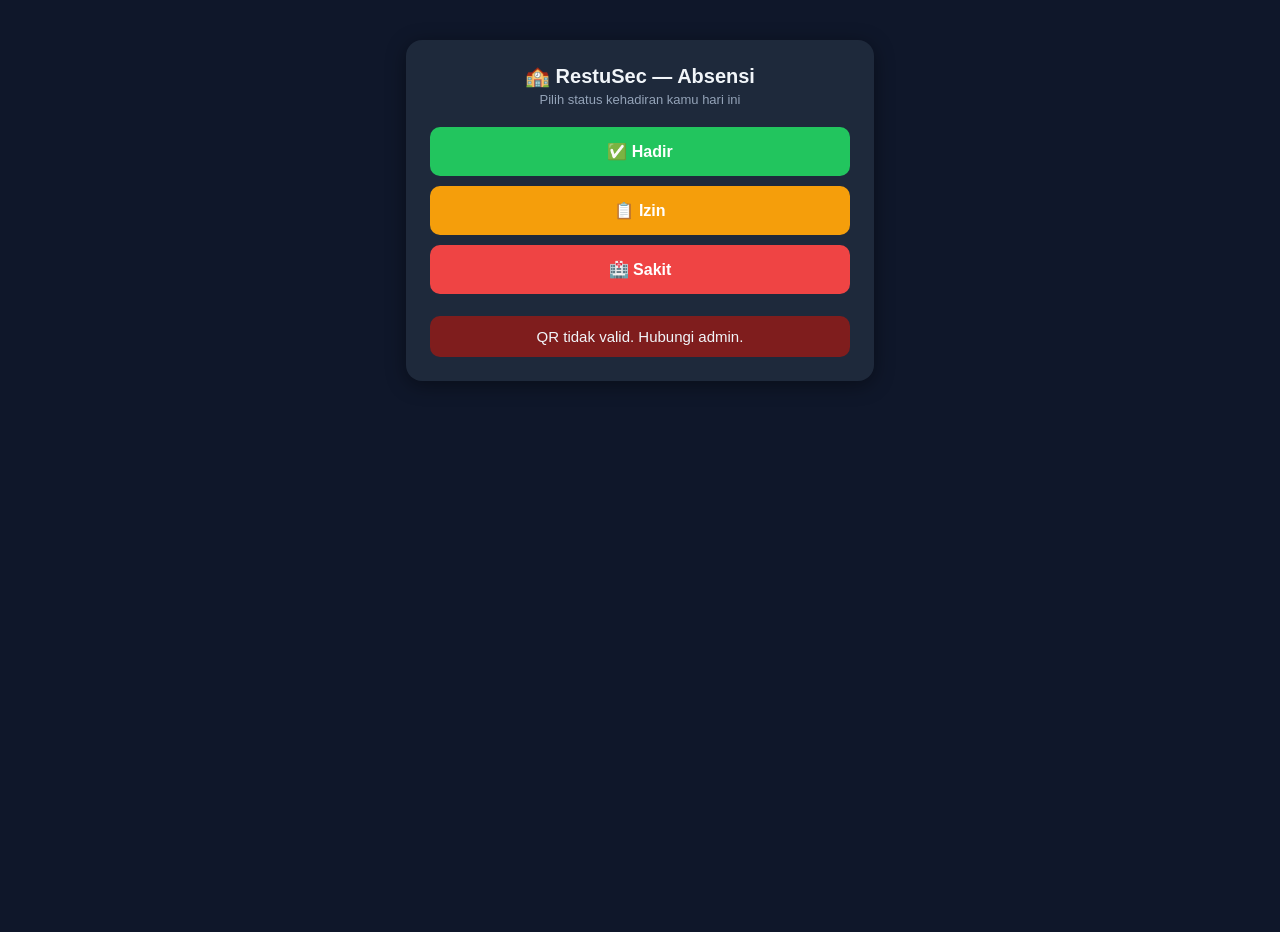
==== backend/dashboard/absen.html @ 1f7444e0 "fix: aksesibilitas — focus-visible, label input, aria, keyboard nav" ====
<!DOCTYPE html>
<html lang="id">
<head>
<meta charset="UTF-8">
<meta name="viewport" content="width=device-width, initial-scale=1.0">
<title>Absensi — RestuSec</title>
<style>
  body { font-family: -apple-system, Segoe UI, Roboto, sans-serif; margin:0; padding:16px;
         background:#0f172a; color:#f1f5f9; min-height:100vh; }
  .card { background:#1e293b; max-width:420px; margin:24px auto; padding:24px; border-radius:16px;
          text-align:center; box-shadow:0 4px 20px rgba(0,0,0,.4); }
  h1 { font-size:20px; margin:0 0 4px; }
  p.sub { color:#94a3b8; font-size:13px; margin:0 0 20px; }
  .who { background:#334155; border-radius:12px; padding:14px; margin-bottom:18px; }
  .who .nm { font-size:18px; font-weight:bold; }
  .who .dt { color:#94a3b8; font-size:13px; margin-top:4px; }
  button { width:100%; padding:15px; font-size:16px; font-weight:bold; border-radius:10px;
        border:none; margin-bottom:10px; cursor:pointer; color:#fff; }
  #hadir { background:#22c55e; } #izin { background:#f59e0b; } #sakit { background:#ef4444; }
  #loc { font-size:13px; color:#94a3b8; margin:12px 0; }
  #result { margin-top:12px; padding:12px; border-radius:10px; font-size:15px; display:none;
        white-space:pre-line; }
  .ok { background:#14532d; } .err { background:#7f1d1d; }
</style>
</head>
<body>
  <div class="card">
    <h1>🏫 RestuSec — Absensi</h1>
    <p class="sub">Pilih status kehadiran kamu hari ini</p>
    <div id="who" class="who" style="display:none">
      <div class="nm" id="nm"></div>
      <div class="dt" id="dt"></div>
    </div>
    <button id="hadir" type="button">✅ Hadir</button>
    <button id="izin" type="button">📋 Izin</button>
    <button id="sakit" type="button">🏥 Sakit</button>
    <div id="confirm" style="display:none">
      <div id="confirmMsg" style="font-size:17px;font-weight:bold;margin:10px 0 14px"></div>
      <button id="kirim" style="background:#2563eb">📤 Kirim</button>
      <button id="batal" style="background:#475569">Batal</button>
    </div>
    <div id="loc"></div>
    <div id="result"></div>
  </div>

<script>
const $ = id => document.getElementById(id);
const t = new URLSearchParams(location.search).get('t');
let lat = null, lon = null, info = null;

async function init(){
  if(!t){ $('result').className='err'; $('result').style.display='block';
          $('result').textContent='QR tidak valid. Hubungi admin.'; return; }
  try{
    const r = await fetch(`/api/absen/info/${t}`);
    if(!r.ok) throw new Error('QR tidak valid');
    info = await r.json();
    $('nm').textContent = info.nama;
    $('dt').textContent = [info.kelas, info.unit].filter(Boolean).join(' · ');
    $('who').style.display = 'block';
    getLoc();
  }catch(e){ $('result').className='err'; $('result').style.display='block';
             $('result').textContent=e.message; }
}

function getLoc(){
  if(!navigator.geolocation) return;
  navigator.geolocation.getCurrentPosition(p=>{
    lat=p.coords.latitude; lon=p.coords.longitude;
    $('loc').textContent=`📍 ${lat.toFixed(5)}, ${lon.toFixed(5)}`;
  }, ()=>{
    $('loc').textContent='📍 Lokasi tidak tersedia (absen tanpa lokasi)';
  });
}

async function absen(status){
  const fd = new FormData();
  fd.append('token', t);
  fd.append('status', status);
  if(lat!==null){ fd.append('latitude',lat); fd.append('longitude',lon); }
  const r = await fetch('/api/absen-web',{method:'POST',body:fd});
  const j = await r.json();
  if(!r.ok) return show('err', j.detail||'Gagal');
  const emoji = {Hadir:'✅',Izin:'📋',Sakit:'🏥'}[j.status];
  show('ok', `${emoji} Absen ${j.status} berhasil!\n${j.nama}\nJam ${j.jam} - ${j.tanggal}`);
}

function show(type,msg){
  $('result').className = type;
  $('result').textContent = msg;
  $('result').style.display = 'block';
}

let pending = null;
const statusBtn = ['hadir','izin','sakit'];
function ask(status){
  pending = status;
  const emoji = {Hadir:'✅',Izin:'📋',Sakit:'🏥'}[status];
  $('confirmMsg').textContent = `Absen ${emoji} ${status}?`;
  statusBtn.forEach(id => $(id).style.display = 'none');
  $('confirm').style.display = 'block';
  $('result').style.display = 'none';
}
$('hadir').onclick=()=>ask('Hadir');
$('izin').onclick=()=>ask('Izin');
$('sakit').onclick=()=>ask('Sakit');
$('batal').onclick=()=>{
  pending = null;
  $('confirm').style.display = 'none';
  statusBtn.forEach(id => $(id).style.display = '');
};
$('kirim').onclick=()=>{ if(pending) absen(pending); };
init();
</script>
</body>
</html>
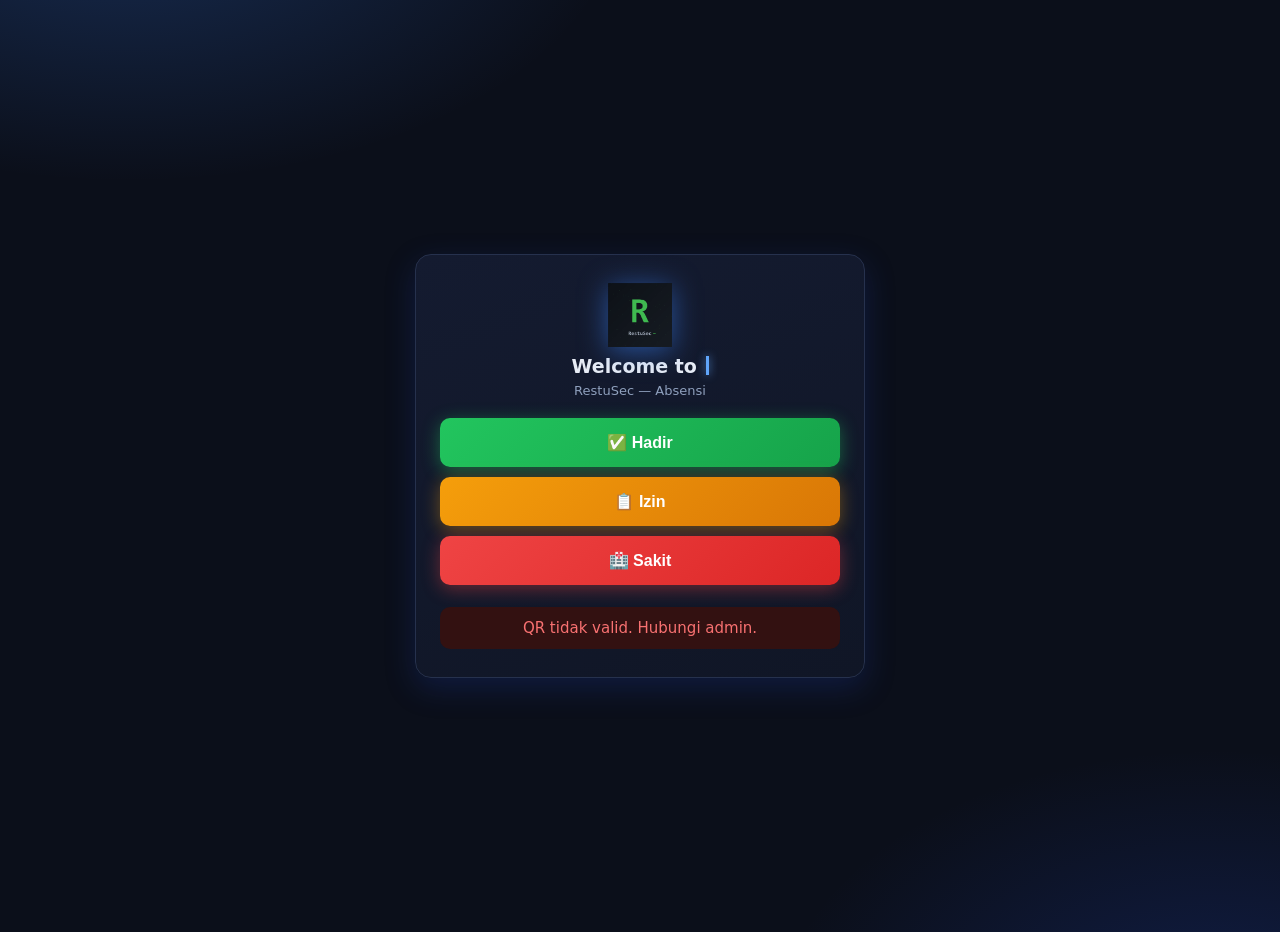
==== commit ba404af4: "v18: tema hitam-biru, animasi absen (typewriter, glow logo, status OK), QR logo putih, perbaikan IDO" ====
--- a/backend/dashboard/absen.html
+++ b/backend/dashboard/absen.html
@@ -3,114 +3,118 @@
 <head>
 <meta charset="UTF-8">
 <meta name="viewport" content="width=device-width, initial-scale=1.0">
-<title>Absensi — RestuSec</title>
+<title>Absensi &mdash; RestuSec</title>
 <style>
-  body { font-family: -apple-system, Segoe UI, Roboto, sans-serif; margin:0; padding:16px;
-         background:#0f172a; color:#f1f5f9; min-height:100vh; }
-  .card { background:#1e293b; max-width:420px; margin:24px auto; padding:24px; border-radius:16px;
-          text-align:center; box-shadow:0 4px 20px rgba(0,0,0,.4); }
-  h1 { font-size:20px; margin:0 0 4px; }
-  p.sub { color:#94a3b8; font-size:13px; margin:0 0 20px; }
-  .who { background:#334155; border-radius:12px; padding:14px; margin-bottom:18px; }
-  .who .nm { font-size:18px; font-weight:bold; }
-  .who .dt { color:#94a3b8; font-size:13px; margin-top:4px; }
-  button { width:100%; padding:15px; font-size:16px; font-weight:bold; border-radius:10px;
-        border:none; margin-bottom:10px; cursor:pointer; color:#fff; }
-  #hadir { background:#22c55e; } #izin { background:#f59e0b; } #sakit { background:#ef4444; }
-  #loc { font-size:13px; color:#94a3b8; margin:12px 0; }
-  #result { margin-top:12px; padding:12px; border-radius:10px; font-size:15px; display:none;
-        white-space:pre-line; }
-  .ok { background:#14532d; } .err { background:#7f1d1d; }
+  body {
+    font-family: 'Segoe UI', system-ui, -apple-system, sans-serif;
+    margin: 0; padding: 16px; min-height: 100vh;
+    background:
+      radial-gradient(900px 500px at 10% -10%, rgba(59,130,246,.25), transparent 55%),
+      radial-gradient(800px 500px at 95% 110%, rgba(30,64,175,.30), transparent 55%),
+      #0B0F1A;
+    color: #E7ECF5;
+    display: flex; align-items: center; justify-content: center;
+  }
+  .card {
+    background: linear-gradient(160deg, #141B30 0%, #101626 100%);
+    border: 1px solid #26314D;
+    max-width: 400px; width: 100%; margin: 24px auto;
+    padding: 28px 24px; border-radius: 16px; text-align: center;
+    box-shadow: 0 10px 30px rgba(30,64,175,.25);
+    animation: card-in .45s ease both;
+  }
+  @keyframes card-in {
+    from { opacity: 0; transform: translateY(12px); }
+    to   { opacity: 1; transform: translateY(0); }
+  }
+  .logo { width: 64px; height: 64px; object-fit: contain; margin: 0 auto 8px; display: block;
+        filter: drop-shadow(0 4px 14px rgba(59,130,246,.55));
+        animation: logo-in .7s cubic-bezier(.2,.9,.3,1.2) both; }
+  @keyframes logo-in {
+    from { opacity: 0; transform: scale(.5) translateY(-12px); }
+    to   { opacity: 1; transform: scale(1) translateY(0); }
+  }
+  h1 { font-size: 19px; margin: 0 0 4px; min-height: 1.3em; }
+  .caret {
+    display: inline-block; width: 3px; height: 1em;
+    background: #60A5FA; vertical-align: -2px; margin-left: 2px;
+    box-shadow: 0 0 8px rgba(96,165,250,.8);
+    animation: blink .8s step-end infinite;
+  }
+  @keyframes blink { 0%,100% { opacity: 1; } 50% { opacity: 0; } }
+  p.sub { color: #8FA0BD; font-size: 13px; margin: 0 0 20px; }
+  .who { background: rgba(59,130,246,.10); border: 1px solid #26314D; border-radius: 12px; padding: 14px; margin-bottom: 18px;
+        animation: who-in .5s ease .4s both; }
+  @keyframes who-in {
+    from { opacity: 0; transform: translateY(8px); }
+    to   { opacity: 1; transform: translateY(0); }
+  }
+  .who .nm { font-size: 18px; font-weight: 700; }
+  .who .dt { color: #8FA0BD; font-size: 13px; margin-top: 4px; }
+  button {
+    width: 100%; padding: 15px; font-size: 16px; font-weight: 600;
+    border-radius: 10px; border: none; margin-bottom: 10px; cursor: pointer; color: #fff;
+    position: relative; overflow: hidden;
+    transition: transform .12s ease, box-shadow .2s ease;
+    will-change: transform;
+  }
+  #hadir  { background: linear-gradient(135deg,#22C55E,#16A34A); box-shadow: 0 4px 18px rgba(34,197,94,.45); }
+  #izin   { background: linear-gradient(135deg,#F59E0B,#D97706); box-shadow: 0 4px 18px rgba(245,158,11,.40); }
+  #sakit  { background: linear-gradient(135deg,#EF4444,#DC2626); box-shadow: 0 4px 18px rgba(239,68,68,.40); }
+  button::after {
+    content: ""; position: absolute; inset: -50%;
+    background: linear-gradient(120deg, transparent 40%, rgba(255,255,255,.35) 50%, transparent 60%);
+    transform: translateX(-60%);
+    animation: shine 1.4s ease .9s 1; /* nyapu sekali pas halaman kebuka */
+    pointer-events: none;
+  }
+  @keyframes shine {
+    0%   { transform: translateX(-60%); }
+    100% { transform: translateX(60%); }
+  }
+  button:hover { transform: translateY(-2px); }
+  button:active { transform: scale(.97); transition-duration: .06s; }
+  #loc { font-size: 13px; color: #8FA0BD; margin: 12px 0; }
+  #result { margin-top: 12px; padding: 12px; border-radius: 10px; font-size: 15px; display: none; white-space: pre-line; }
+  .ok { background: #0E2A1A; color: #4ADE80; animation: ok-in .45s cubic-bezier(.2,.9,.3,1.15) both; }
+  .ok-hadir { box-shadow: 0 0 22px rgba(34,197,94,.35); color: #4ADE80; }
+  .ok-izin  { box-shadow: 0 0 22px rgba(245,158,11,.35); color: #FBBF24; }
+  .ok-sakit { box-shadow: 0 0 22px rgba(239,68,68,.35); color: #F87171; }
+  .err { background: #331111; color: #F87171; animation: pop-in .3s ease both; }
+  @keyframes ok-in {
+    from { opacity: 0; transform: scale(.8) translateY(6px); }
+    to   { opacity: 1; transform: scale(1) translateY(0); }
+  }
+  @keyframes pop-in {
+    from { opacity: 0; transform: scale(.96); }
+    to   { opacity: 1; transform: scale(1); }
+  }
+  @media (prefers-reduced-motion: reduce) {
+    .card, .ok, .err, button { animation: none !important; transition: none !important; }
+  }
 </style>
 </head>
 <body>
   <div class="card">
-    <h1>🏫 RestuSec — Absensi</h1>
-    <p class="sub">Pilih status kehadiran kamu hari ini</p>
+    <img class="logo" src="static/img/logo.png" alt="RestuSec">
+    <h1 id="typeTitle"><span class="caret"></span></h1>
+    <p class="sub">RestuSec &mdash; Absensi</p>
     <div id="who" class="who" style="display:none">
       <div class="nm" id="nm"></div>
       <div class="dt" id="dt"></div>
     </div>
-    <button id="hadir" type="button">✅ Hadir</button>
-    <button id="izin" type="button">📋 Izin</button>
-    <button id="sakit" type="button">🏥 Sakit</button>
+    <button id="hadir" type="button">&#9989; Hadir</button>
+    <button id="izin" type="button">&#128203; Izin</button>
+    <button id="sakit" type="button">&#127973; Sakit</button>
     <div id="confirm" style="display:none">
-      <div id="confirmMsg" style="font-size:17px;font-weight:bold;margin:10px 0 14px"></div>
-      <button id="kirim" style="background:#2563eb">📤 Kirim</button>
-      <button id="batal" style="background:#475569">Batal</button>
+      <div id="confirmMsg" style="font-size:17px;font-weight:700;margin:10px 0 14px"></div>
+      <button id="kirim" style="background:linear-gradient(135deg,#3B82F6,#2563EB)">&#128228; Kirim</button>
+      <button id="batal" style="background:#26314D">Batal</button>
     </div>
     <div id="loc"></div>
     <div id="result"></div>
   </div>
 
-<script>
-const $ = id => document.getElementById(id);
-const t = new URLSearchParams(location.search).get('t');
-let lat = null, lon = null, info = null;
-
-async function init(){
-  if(!t){ $('result').className='err'; $('result').style.display='block';
-          $('result').textContent='QR tidak valid. Hubungi admin.'; return; }
-  try{
-    const r = await fetch(`/api/absen/info/${t}`);
-    if(!r.ok) throw new Error('QR tidak valid');
-    info = await r.json();
-    $('nm').textContent = info.nama;
-    $('dt').textContent = [info.kelas, info.unit].filter(Boolean).join(' · ');
-    $('who').style.display = 'block';
-    getLoc();
-  }catch(e){ $('result').className='err'; $('result').style.display='block';
-             $('result').textContent=e.message; }
-}
-
-function getLoc(){
-  if(!navigator.geolocation) return;
-  navigator.geolocation.getCurrentPosition(p=>{
-    lat=p.coords.latitude; lon=p.coords.longitude;
-    $('loc').textContent=`📍 ${lat.toFixed(5)}, ${lon.toFixed(5)}`;
-  }, ()=>{
-    $('loc').textContent='📍 Lokasi tidak tersedia (absen tanpa lokasi)';
-  });
-}
-
-async function absen(status){
-  const fd = new FormData();
-  fd.append('token', t);
-  fd.append('status', status);
-  if(lat!==null){ fd.append('latitude',lat); fd.append('longitude',lon); }
-  const r = await fetch('/api/absen-web',{method:'POST',body:fd});
-  const j = await r.json();
-  if(!r.ok) return show('err', j.detail||'Gagal');
-  const emoji = {Hadir:'✅',Izin:'📋',Sakit:'🏥'}[j.status];
-  show('ok', `${emoji} Absen ${j.status} berhasil!\n${j.nama}\nJam ${j.jam} - ${j.tanggal}`);
-}
-
-function show(type,msg){
-  $('result').className = type;
-  $('result').textContent = msg;
-  $('result').style.display = 'block';
-}
-
-let pending = null;
-const statusBtn = ['hadir','izin','sakit'];
-function ask(status){
-  pending = status;
-  const emoji = {Hadir:'✅',Izin:'📋',Sakit:'🏥'}[status];
-  $('confirmMsg').textContent = `Absen ${emoji} ${status}?`;
-  statusBtn.forEach(id => $(id).style.display = 'none');
-  $('confirm').style.display = 'block';
-  $('result').style.display = 'none';
-}
-$('hadir').onclick=()=>ask('Hadir');
-$('izin').onclick=()=>ask('Izin');
-$('sakit').onclick=()=>ask('Sakit');
-$('batal').onclick=()=>{
-  pending = null;
-  $('confirm').style.display = 'none';
-  statusBtn.forEach(id => $(id).style.display = '');
-};
-$('kirim').onclick=()=>{ if(pending) absen(pending); };
-init();
-</script>
+<script src="static/js/absen.js?v=18"></script>
 </body>
 </html>
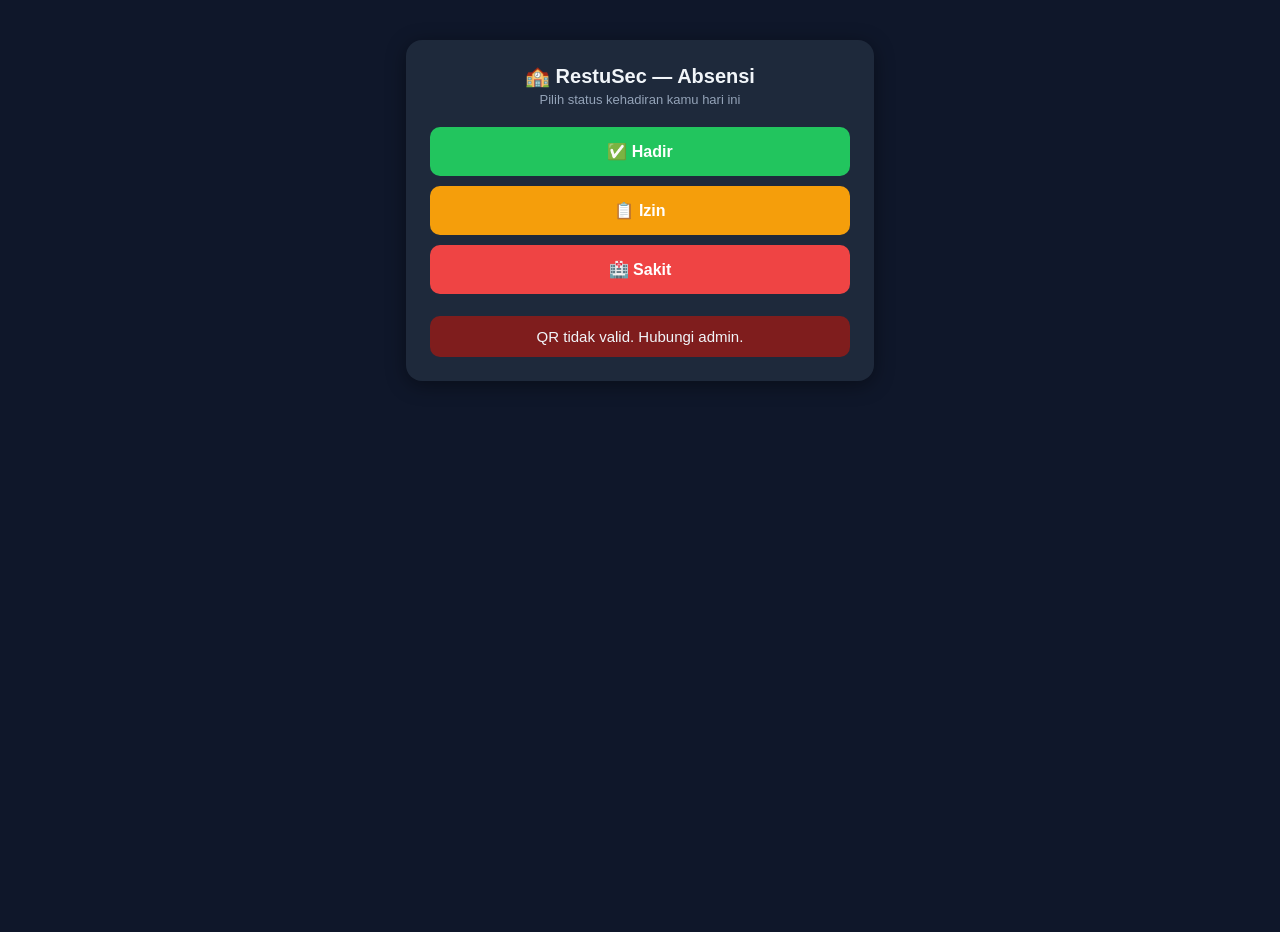
==== commit 0e6ba1b5: "restore halaman user (absen) ke versi git lama navy sederhana" ====
--- a/backend/dashboard/absen.html
+++ b/backend/dashboard/absen.html
@@ -3,118 +3,114 @@
 <head>
 <meta charset="UTF-8">
 <meta name="viewport" content="width=device-width, initial-scale=1.0">
-<title>Absensi &mdash; RestuSec</title>
+<title>Absensi — RestuSec</title>
 <style>
-  body {
-    font-family: 'Segoe UI', system-ui, -apple-system, sans-serif;
-    margin: 0; padding: 16px; min-height: 100vh;
-    background:
-      radial-gradient(900px 500px at 10% -10%, rgba(59,130,246,.25), transparent 55%),
-      radial-gradient(800px 500px at 95% 110%, rgba(30,64,175,.30), transparent 55%),
-      #0B0F1A;
-    color: #E7ECF5;
-    display: flex; align-items: center; justify-content: center;
-  }
-  .card {
-    background: linear-gradient(160deg, #141B30 0%, #101626 100%);
-    border: 1px solid #26314D;
-    max-width: 400px; width: 100%; margin: 24px auto;
-    padding: 28px 24px; border-radius: 16px; text-align: center;
-    box-shadow: 0 10px 30px rgba(30,64,175,.25);
-    animation: card-in .45s ease both;
-  }
-  @keyframes card-in {
-    from { opacity: 0; transform: translateY(12px); }
-    to   { opacity: 1; transform: translateY(0); }
-  }
-  .logo { width: 64px; height: 64px; object-fit: contain; margin: 0 auto 8px; display: block;
-        filter: drop-shadow(0 4px 14px rgba(59,130,246,.55));
-        animation: logo-in .7s cubic-bezier(.2,.9,.3,1.2) both; }
-  @keyframes logo-in {
-    from { opacity: 0; transform: scale(.5) translateY(-12px); }
-    to   { opacity: 1; transform: scale(1) translateY(0); }
-  }
-  h1 { font-size: 19px; margin: 0 0 4px; min-height: 1.3em; }
-  .caret {
-    display: inline-block; width: 3px; height: 1em;
-    background: #60A5FA; vertical-align: -2px; margin-left: 2px;
-    box-shadow: 0 0 8px rgba(96,165,250,.8);
-    animation: blink .8s step-end infinite;
-  }
-  @keyframes blink { 0%,100% { opacity: 1; } 50% { opacity: 0; } }
-  p.sub { color: #8FA0BD; font-size: 13px; margin: 0 0 20px; }
-  .who { background: rgba(59,130,246,.10); border: 1px solid #26314D; border-radius: 12px; padding: 14px; margin-bottom: 18px;
-        animation: who-in .5s ease .4s both; }
-  @keyframes who-in {
-    from { opacity: 0; transform: translateY(8px); }
-    to   { opacity: 1; transform: translateY(0); }
-  }
-  .who .nm { font-size: 18px; font-weight: 700; }
-  .who .dt { color: #8FA0BD; font-size: 13px; margin-top: 4px; }
-  button {
-    width: 100%; padding: 15px; font-size: 16px; font-weight: 600;
-    border-radius: 10px; border: none; margin-bottom: 10px; cursor: pointer; color: #fff;
-    position: relative; overflow: hidden;
-    transition: transform .12s ease, box-shadow .2s ease;
-    will-change: transform;
-  }
-  #hadir  { background: linear-gradient(135deg,#22C55E,#16A34A); box-shadow: 0 4px 18px rgba(34,197,94,.45); }
-  #izin   { background: linear-gradient(135deg,#F59E0B,#D97706); box-shadow: 0 4px 18px rgba(245,158,11,.40); }
-  #sakit  { background: linear-gradient(135deg,#EF4444,#DC2626); box-shadow: 0 4px 18px rgba(239,68,68,.40); }
-  button::after {
-    content: ""; position: absolute; inset: -50%;
-    background: linear-gradient(120deg, transparent 40%, rgba(255,255,255,.35) 50%, transparent 60%);
-    transform: translateX(-60%);
-    animation: shine 1.4s ease .9s 1; /* nyapu sekali pas halaman kebuka */
-    pointer-events: none;
-  }
-  @keyframes shine {
-    0%   { transform: translateX(-60%); }
-    100% { transform: translateX(60%); }
-  }
-  button:hover { transform: translateY(-2px); }
-  button:active { transform: scale(.97); transition-duration: .06s; }
-  #loc { font-size: 13px; color: #8FA0BD; margin: 12px 0; }
-  #result { margin-top: 12px; padding: 12px; border-radius: 10px; font-size: 15px; display: none; white-space: pre-line; }
-  .ok { background: #0E2A1A; color: #4ADE80; animation: ok-in .45s cubic-bezier(.2,.9,.3,1.15) both; }
-  .ok-hadir { box-shadow: 0 0 22px rgba(34,197,94,.35); color: #4ADE80; }
-  .ok-izin  { box-shadow: 0 0 22px rgba(245,158,11,.35); color: #FBBF24; }
-  .ok-sakit { box-shadow: 0 0 22px rgba(239,68,68,.35); color: #F87171; }
-  .err { background: #331111; color: #F87171; animation: pop-in .3s ease both; }
-  @keyframes ok-in {
-    from { opacity: 0; transform: scale(.8) translateY(6px); }
-    to   { opacity: 1; transform: scale(1) translateY(0); }
-  }
-  @keyframes pop-in {
-    from { opacity: 0; transform: scale(.96); }
-    to   { opacity: 1; transform: scale(1); }
-  }
-  @media (prefers-reduced-motion: reduce) {
-    .card, .ok, .err, button { animation: none !important; transition: none !important; }
-  }
+  body { font-family: -apple-system, Segoe UI, Roboto, sans-serif; margin:0; padding:16px;
+         background:#0f172a; color:#f1f5f9; min-height:100vh; }
+  .card { background:#1e293b; max-width:420px; margin:24px auto; padding:24px; border-radius:16px;
+          text-align:center; box-shadow:0 4px 20px rgba(0,0,0,.4); }
+  h1 { font-size:20px; margin:0 0 4px; }
+  p.sub { color:#94a3b8; font-size:13px; margin:0 0 20px; }
+  .who { background:#334155; border-radius:12px; padding:14px; margin-bottom:18px; }
+  .who .nm { font-size:18px; font-weight:bold; }
+  .who .dt { color:#94a3b8; font-size:13px; margin-top:4px; }
+  button { width:100%; padding:15px; font-size:16px; font-weight:bold; border-radius:10px;
+        border:none; margin-bottom:10px; cursor:pointer; color:#fff; }
+  #hadir { background:#22c55e; } #izin { background:#f59e0b; } #sakit { background:#ef4444; }
+  #loc { font-size:13px; color:#94a3b8; margin:12px 0; }
+  #result { margin-top:12px; padding:12px; border-radius:10px; font-size:15px; display:none;
+        white-space:pre-line; }
+  .ok { background:#14532d; } .err { background:#7f1d1d; }
 </style>
 </head>
 <body>
   <div class="card">
-    <img class="logo" src="static/img/logo.png" alt="RestuSec">
-    <h1 id="typeTitle"><span class="caret"></span></h1>
-    <p class="sub">RestuSec &mdash; Absensi</p>
+    <h1>🏫 RestuSec — Absensi</h1>
+    <p class="sub">Pilih status kehadiran kamu hari ini</p>
     <div id="who" class="who" style="display:none">
       <div class="nm" id="nm"></div>
       <div class="dt" id="dt"></div>
     </div>
-    <button id="hadir" type="button">&#9989; Hadir</button>
-    <button id="izin" type="button">&#128203; Izin</button>
-    <button id="sakit" type="button">&#127973; Sakit</button>
+    <button id="hadir" type="button">✅ Hadir</button>
+    <button id="izin" type="button">📋 Izin</button>
+    <button id="sakit" type="button">🏥 Sakit</button>
     <div id="confirm" style="display:none">
-      <div id="confirmMsg" style="font-size:17px;font-weight:700;margin:10px 0 14px"></div>
-      <button id="kirim" style="background:linear-gradient(135deg,#3B82F6,#2563EB)">&#128228; Kirim</button>
-      <button id="batal" style="background:#26314D">Batal</button>
+      <div id="confirmMsg" style="font-size:17px;font-weight:bold;margin:10px 0 14px"></div>
+      <button id="kirim" style="background:#2563eb">📤 Kirim</button>
+      <button id="batal" style="background:#475569">Batal</button>
     </div>
     <div id="loc"></div>
     <div id="result"></div>
   </div>
 
-<script src="static/js/absen.js?v=18"></script>
+<script>
+const $ = id => document.getElementById(id);
+const t = new URLSearchParams(location.search).get('t');
+let lat = null, lon = null, info = null;
+
+async function init(){
+  if(!t){ $('result').className='err'; $('result').style.display='block';
+          $('result').textContent='QR tidak valid. Hubungi admin.'; return; }
+  try{
+    const r = await fetch(`/api/absen/info/${t}`);
+    if(!r.ok) throw new Error('QR tidak valid');
+    info = await r.json();
+    $('nm').textContent = info.nama;
+    $('dt').textContent = [info.kelas, info.unit].filter(Boolean).join(' · ');
+    $('who').style.display = 'block';
+    getLoc();
+  }catch(e){ $('result').className='err'; $('result').style.display='block';
+             $('result').textContent=e.message; }
+}
+
+function getLoc(){
+  if(!navigator.geolocation) return;
+  navigator.geolocation.getCurrentPosition(p=>{
+    lat=p.coords.latitude; lon=p.coords.longitude;
+    $('loc').textContent=`📍 ${lat.toFixed(5)}, ${lon.toFixed(5)}`;
+  }, ()=>{
+    $('loc').textContent='📍 Lokasi tidak tersedia (absen tanpa lokasi)';
+  });
+}
+
+async function absen(status){
+  const fd = new FormData();
+  fd.append('token', t);
+  fd.append('status', status);
+  if(lat!==null){ fd.append('latitude',lat); fd.append('longitude',lon); }
+  const r = await fetch('/api/absen-web',{method:'POST',body:fd});
+  const j = await r.json();
+  if(!r.ok) return show('err', j.detail||'Gagal');
+  const emoji = {Hadir:'✅',Izin:'📋',Sakit:'🏥'}[j.status];
+  show('ok', `${emoji} Absen ${j.status} berhasil!\n${j.nama}\nJam ${j.jam} - ${j.tanggal}`);
+}
+
+function show(type,msg){
+  $('result').className = type;
+  $('result').textContent = msg;
+  $('result').style.display = 'block';
+}
+
+let pending = null;
+const statusBtn = ['hadir','izin','sakit'];
+function ask(status){
+  pending = status;
+  const emoji = {Hadir:'✅',Izin:'📋',Sakit:'🏥'}[status];
+  $('confirmMsg').textContent = `Absen ${emoji} ${status}?`;
+  statusBtn.forEach(id => $(id).style.display = 'none');
+  $('confirm').style.display = 'block';
+  $('result').style.display = 'none';
+}
+$('hadir').onclick=()=>ask('Hadir');
+$('izin').onclick=()=>ask('Izin');
+$('sakit').onclick=()=>ask('Sakit');
+$('batal').onclick=()=>{
+  pending = null;
+  $('confirm').style.display = 'none';
+  statusBtn.forEach(id => $(id).style.display = '');
+};
+$('kirim').onclick=()=>{ if(pending) absen(pending); };
+init();
+</script>
 </body>
 </html>
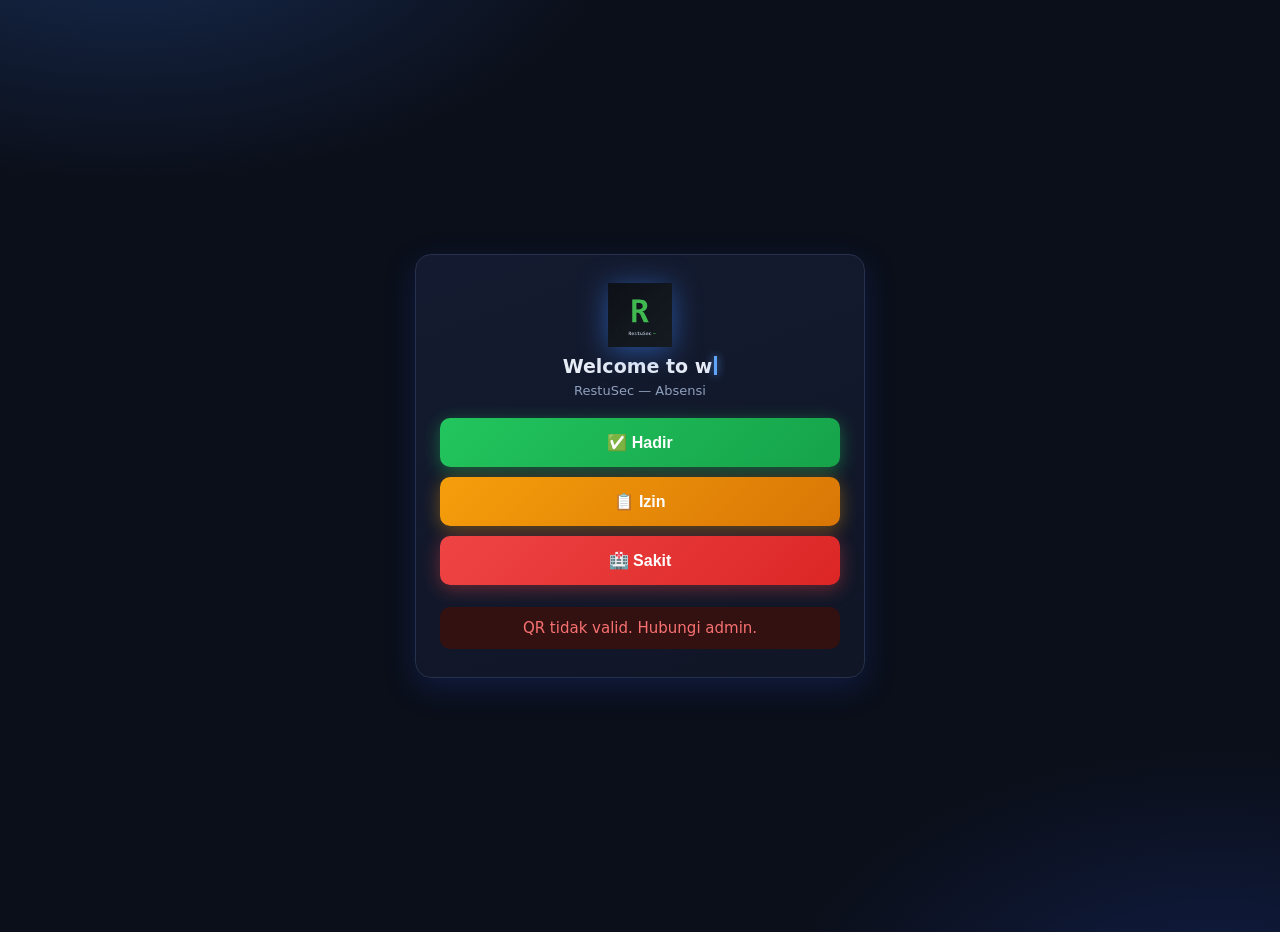
==== commit 09186f91: "kembalikan halaman user (absen) ke v18: gelap-biru + animasi typewriter + logo + glow" ====
--- a/backend/dashboard/absen.html
+++ b/backend/dashboard/absen.html
@@ -3,114 +3,118 @@
 <head>
 <meta charset="UTF-8">
 <meta name="viewport" content="width=device-width, initial-scale=1.0">
-<title>Absensi — RestuSec</title>
+<title>Absensi &mdash; RestuSec</title>
 <style>
-  body { font-family: -apple-system, Segoe UI, Roboto, sans-serif; margin:0; padding:16px;
-         background:#0f172a; color:#f1f5f9; min-height:100vh; }
-  .card { background:#1e293b; max-width:420px; margin:24px auto; padding:24px; border-radius:16px;
-          text-align:center; box-shadow:0 4px 20px rgba(0,0,0,.4); }
-  h1 { font-size:20px; margin:0 0 4px; }
-  p.sub { color:#94a3b8; font-size:13px; margin:0 0 20px; }
-  .who { background:#334155; border-radius:12px; padding:14px; margin-bottom:18px; }
-  .who .nm { font-size:18px; font-weight:bold; }
-  .who .dt { color:#94a3b8; font-size:13px; margin-top:4px; }
-  button { width:100%; padding:15px; font-size:16px; font-weight:bold; border-radius:10px;
-        border:none; margin-bottom:10px; cursor:pointer; color:#fff; }
-  #hadir { background:#22c55e; } #izin { background:#f59e0b; } #sakit { background:#ef4444; }
-  #loc { font-size:13px; color:#94a3b8; margin:12px 0; }
-  #result { margin-top:12px; padding:12px; border-radius:10px; font-size:15px; display:none;
-        white-space:pre-line; }
-  .ok { background:#14532d; } .err { background:#7f1d1d; }
+  body {
+    font-family: 'Segoe UI', system-ui, -apple-system, sans-serif;
+    margin: 0; padding: 16px; min-height: 100vh;
+    background:
+      radial-gradient(900px 500px at 10% -10%, rgba(59,130,246,.25), transparent 55%),
+      radial-gradient(800px 500px at 95% 110%, rgba(30,64,175,.30), transparent 55%),
+      #0B0F1A;
+    color: #E7ECF5;
+    display: flex; align-items: center; justify-content: center;
+  }
+  .card {
+    background: linear-gradient(160deg, #141B30 0%, #101626 100%);
+    border: 1px solid #26314D;
+    max-width: 400px; width: 100%; margin: 24px auto;
+    padding: 28px 24px; border-radius: 16px; text-align: center;
+    box-shadow: 0 10px 30px rgba(30,64,175,.25);
+    animation: card-in .45s ease both;
+  }
+  @keyframes card-in {
+    from { opacity: 0; transform: translateY(12px); }
+    to   { opacity: 1; transform: translateY(0); }
+  }
+  .logo { width: 64px; height: 64px; object-fit: contain; margin: 0 auto 8px; display: block;
+        filter: drop-shadow(0 4px 14px rgba(59,130,246,.55));
+        animation: logo-in .7s cubic-bezier(.2,.9,.3,1.2) both; }
+  @keyframes logo-in {
+    from { opacity: 0; transform: scale(.5) translateY(-12px); }
+    to   { opacity: 1; transform: scale(1) translateY(0); }
+  }
+  h1 { font-size: 19px; margin: 0 0 4px; min-height: 1.3em; }
+  .caret {
+    display: inline-block; width: 3px; height: 1em;
+    background: #60A5FA; vertical-align: -2px; margin-left: 2px;
+    box-shadow: 0 0 8px rgba(96,165,250,.8);
+    animation: blink .8s step-end infinite;
+  }
+  @keyframes blink { 0%,100% { opacity: 1; } 50% { opacity: 0; } }
+  p.sub { color: #8FA0BD; font-size: 13px; margin: 0 0 20px; }
+  .who { background: rgba(59,130,246,.10); border: 1px solid #26314D; border-radius: 12px; padding: 14px; margin-bottom: 18px;
+        animation: who-in .5s ease .4s both; }
+  @keyframes who-in {
+    from { opacity: 0; transform: translateY(8px); }
+    to   { opacity: 1; transform: translateY(0); }
+  }
+  .who .nm { font-size: 18px; font-weight: 700; }
+  .who .dt { color: #8FA0BD; font-size: 13px; margin-top: 4px; }
+  button {
+    width: 100%; padding: 15px; font-size: 16px; font-weight: 600;
+    border-radius: 10px; border: none; margin-bottom: 10px; cursor: pointer; color: #fff;
+    position: relative; overflow: hidden;
+    transition: transform .12s ease, box-shadow .2s ease;
+    will-change: transform;
+  }
+  #hadir  { background: linear-gradient(135deg,#22C55E,#16A34A); box-shadow: 0 4px 18px rgba(34,197,94,.45); }
+  #izin   { background: linear-gradient(135deg,#F59E0B,#D97706); box-shadow: 0 4px 18px rgba(245,158,11,.40); }
+  #sakit  { background: linear-gradient(135deg,#EF4444,#DC2626); box-shadow: 0 4px 18px rgba(239,68,68,.40); }
+  button::after {
+    content: ""; position: absolute; inset: -50%;
+    background: linear-gradient(120deg, transparent 40%, rgba(255,255,255,.35) 50%, transparent 60%);
+    transform: translateX(-60%);
+    animation: shine 1.4s ease .9s 1; /* nyapu sekali pas halaman kebuka */
+    pointer-events: none;
+  }
+  @keyframes shine {
+    0%   { transform: translateX(-60%); }
+    100% { transform: translateX(60%); }
+  }
+  button:hover { transform: translateY(-2px); }
+  button:active { transform: scale(.97); transition-duration: .06s; }
+  #loc { font-size: 13px; color: #8FA0BD; margin: 12px 0; }
+  #result { margin-top: 12px; padding: 12px; border-radius: 10px; font-size: 15px; display: none; white-space: pre-line; }
+  .ok { background: #0E2A1A; color: #4ADE80; animation: ok-in .45s cubic-bezier(.2,.9,.3,1.15) both; }
+  .ok-hadir { box-shadow: 0 0 22px rgba(34,197,94,.35); color: #4ADE80; }
+  .ok-izin  { box-shadow: 0 0 22px rgba(245,158,11,.35); color: #FBBF24; }
+  .ok-sakit { box-shadow: 0 0 22px rgba(239,68,68,.35); color: #F87171; }
+  .err { background: #331111; color: #F87171; animation: pop-in .3s ease both; }
+  @keyframes ok-in {
+    from { opacity: 0; transform: scale(.8) translateY(6px); }
+    to   { opacity: 1; transform: scale(1) translateY(0); }
+  }
+  @keyframes pop-in {
+    from { opacity: 0; transform: scale(.96); }
+    to   { opacity: 1; transform: scale(1); }
+  }
+  @media (prefers-reduced-motion: reduce) {
+    .card, .ok, .err, button { animation: none !important; transition: none !important; }
+  }
 </style>
 </head>
 <body>
   <div class="card">
-    <h1>🏫 RestuSec — Absensi</h1>
-    <p class="sub">Pilih status kehadiran kamu hari ini</p>
+    <img class="logo" src="static/img/logo.png" alt="RestuSec">
+    <h1 id="typeTitle"><span class="caret"></span></h1>
+    <p class="sub">RestuSec &mdash; Absensi</p>
     <div id="who" class="who" style="display:none">
       <div class="nm" id="nm"></div>
       <div class="dt" id="dt"></div>
     </div>
-    <button id="hadir" type="button">✅ Hadir</button>
-    <button id="izin" type="button">📋 Izin</button>
-    <button id="sakit" type="button">🏥 Sakit</button>
+    <button id="hadir" type="button">&#9989; Hadir</button>
+    <button id="izin" type="button">&#128203; Izin</button>
+    <button id="sakit" type="button">&#127973; Sakit</button>
     <div id="confirm" style="display:none">
-      <div id="confirmMsg" style="font-size:17px;font-weight:bold;margin:10px 0 14px"></div>
-      <button id="kirim" style="background:#2563eb">📤 Kirim</button>
-      <button id="batal" style="background:#475569">Batal</button>
+      <div id="confirmMsg" style="font-size:17px;font-weight:700;margin:10px 0 14px"></div>
+      <button id="kirim" style="background:linear-gradient(135deg,#3B82F6,#2563EB)">&#128228; Kirim</button>
+      <button id="batal" style="background:#26314D">Batal</button>
     </div>
     <div id="loc"></div>
     <div id="result"></div>
   </div>
 
-<script>
-const $ = id => document.getElementById(id);
-const t = new URLSearchParams(location.search).get('t');
-let lat = null, lon = null, info = null;
-
-async function init(){
-  if(!t){ $('result').className='err'; $('result').style.display='block';
-          $('result').textContent='QR tidak valid. Hubungi admin.'; return; }
-  try{
-    const r = await fetch(`/api/absen/info/${t}`);
-    if(!r.ok) throw new Error('QR tidak valid');
-    info = await r.json();
-    $('nm').textContent = info.nama;
-    $('dt').textContent = [info.kelas, info.unit].filter(Boolean).join(' · ');
-    $('who').style.display = 'block';
-    getLoc();
-  }catch(e){ $('result').className='err'; $('result').style.display='block';
-             $('result').textContent=e.message; }
-}
-
-function getLoc(){
-  if(!navigator.geolocation) return;
-  navigator.geolocation.getCurrentPosition(p=>{
-    lat=p.coords.latitude; lon=p.coords.longitude;
-    $('loc').textContent=`📍 ${lat.toFixed(5)}, ${lon.toFixed(5)}`;
-  }, ()=>{
-    $('loc').textContent='📍 Lokasi tidak tersedia (absen tanpa lokasi)';
-  });
-}
-
-async function absen(status){
-  const fd = new FormData();
-  fd.append('token', t);
-  fd.append('status', status);
-  if(lat!==null){ fd.append('latitude',lat); fd.append('longitude',lon); }
-  const r = await fetch('/api/absen-web',{method:'POST',body:fd});
-  const j = await r.json();
-  if(!r.ok) return show('err', j.detail||'Gagal');
-  const emoji = {Hadir:'✅',Izin:'📋',Sakit:'🏥'}[j.status];
-  show('ok', `${emoji} Absen ${j.status} berhasil!\n${j.nama}\nJam ${j.jam} - ${j.tanggal}`);
-}
-
-function show(type,msg){
-  $('result').className = type;
-  $('result').textContent = msg;
-  $('result').style.display = 'block';
-}
-
-let pending = null;
-const statusBtn = ['hadir','izin','sakit'];
-function ask(status){
-  pending = status;
-  const emoji = {Hadir:'✅',Izin:'📋',Sakit:'🏥'}[status];
-  $('confirmMsg').textContent = `Absen ${emoji} ${status}?`;
-  statusBtn.forEach(id => $(id).style.display = 'none');
-  $('confirm').style.display = 'block';
-  $('result').style.display = 'none';
-}
-$('hadir').onclick=()=>ask('Hadir');
-$('izin').onclick=()=>ask('Izin');
-$('sakit').onclick=()=>ask('Sakit');
-$('batal').onclick=()=>{
-  pending = null;
-  $('confirm').style.display = 'none';
-  statusBtn.forEach(id => $(id).style.display = '');
-};
-$('kirim').onclick=()=>{ if(pending) absen(pending); };
-init();
-</script>
+<script src="static/js/absen.js?v=18"></script>
 </body>
 </html>
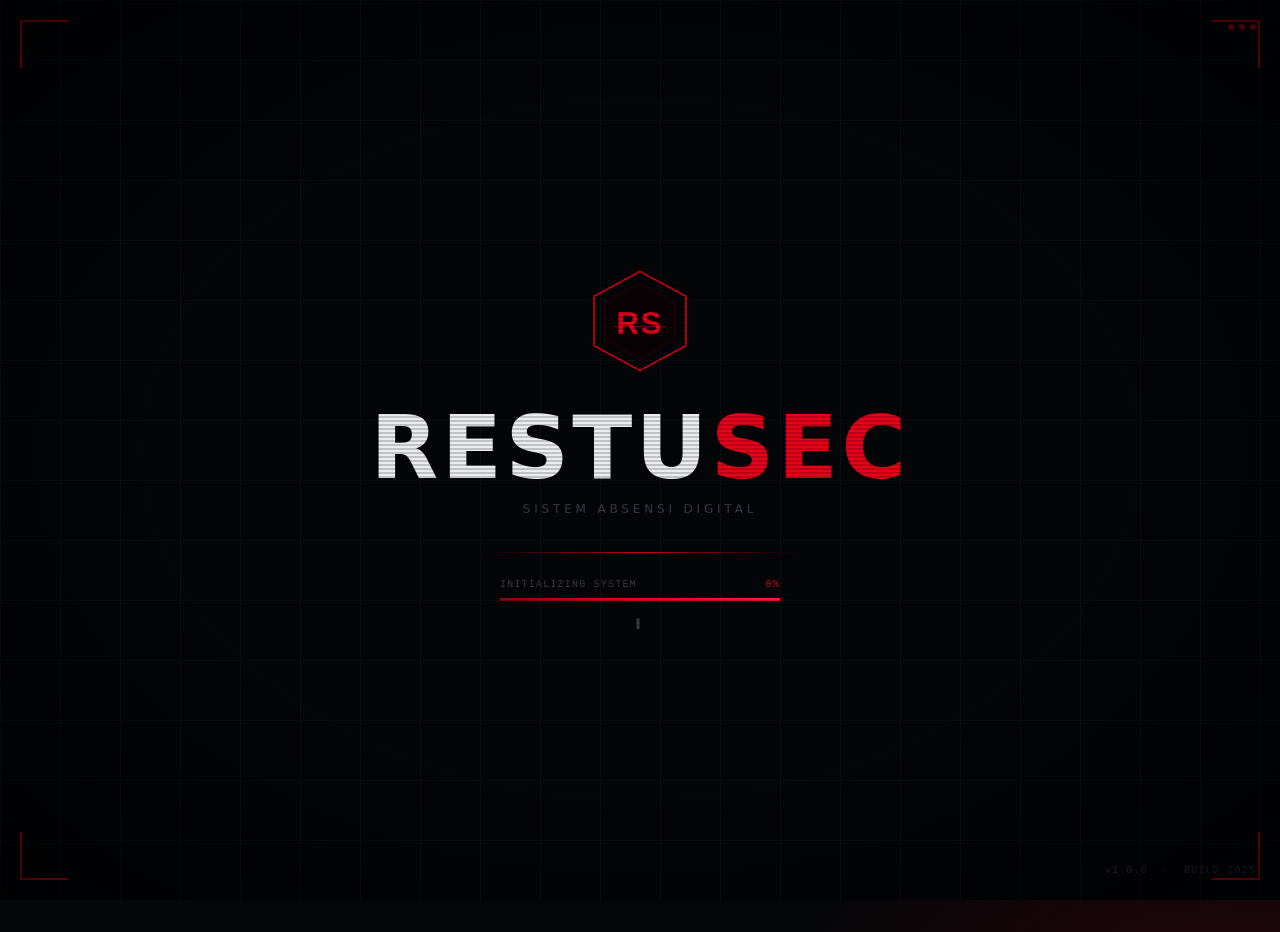
==== commit 9ae4874e: "halaman absen: boot screen Red Magic + tema merah-hitam, tombol cyberpunk tanpa emoji; autostart sin" ====
--- a/backend/dashboard/absen.html
+++ b/backend/dashboard/absen.html
@@ -1,4 +1,4 @@
-<!DOCTYPE html>
+﻿<!DOCTYPE html>
 <html lang="id">
 <head>
 <meta charset="UTF-8">
@@ -9,27 +9,27 @@
     font-family: 'Segoe UI', system-ui, -apple-system, sans-serif;
     margin: 0; padding: 16px; min-height: 100vh;
     background:
-      radial-gradient(900px 500px at 10% -10%, rgba(59,130,246,.25), transparent 55%),
-      radial-gradient(800px 500px at 95% 110%, rgba(30,64,175,.30), transparent 55%),
-      #0B0F1A;
+      radial-gradient(900px 500px at 10% -10%, rgba(232,0,26,.16), transparent 55%),
+      radial-gradient(800px 500px at 95% 110%, rgba(139,0,16,.26), transparent 55%),
+      #050608;
     color: #E7ECF5;
     display: flex; align-items: center; justify-content: center;
   }
   .card {
-    background: linear-gradient(160deg, #141B30 0%, #101626 100%);
-    border: 1px solid #26314D;
+    background: linear-gradient(160deg, #150709 0%, #0D0406 100%);
+    border: 1px solid #3A1420;
     max-width: 400px; width: 100%; margin: 24px auto;
     padding: 28px 24px; border-radius: 16px; text-align: center;
-    box-shadow: 0 10px 30px rgba(30,64,175,.25);
-    animation: card-in .45s ease both;
-  }
+    box-shadow: 0 10px 30px rgba(232,0,26,.18);
+  }
+  body.revealed .card { animation: card-in .45s ease both; }
   @keyframes card-in {
     from { opacity: 0; transform: translateY(12px); }
     to   { opacity: 1; transform: translateY(0); }
   }
   .logo { width: 64px; height: 64px; object-fit: contain; margin: 0 auto 8px; display: block;
-        filter: drop-shadow(0 4px 14px rgba(59,130,246,.55));
-        animation: logo-in .7s cubic-bezier(.2,.9,.3,1.2) both; }
+        filter: drop-shadow(0 4px 14px rgba(232,0,26,.50)); }
+  body.revealed .logo { animation: logo-in .7s cubic-bezier(.2,.9,.3,1.2) both; }
   @keyframes logo-in {
     from { opacity: 0; transform: scale(.5) translateY(-12px); }
     to   { opacity: 1; transform: scale(1) translateY(0); }
@@ -37,44 +37,65 @@
   h1 { font-size: 19px; margin: 0 0 4px; min-height: 1.3em; }
   .caret {
     display: inline-block; width: 3px; height: 1em;
-    background: #60A5FA; vertical-align: -2px; margin-left: 2px;
-    box-shadow: 0 0 8px rgba(96,165,250,.8);
+    background: #FF4D5E; vertical-align: -2px; margin-left: 2px;
+    box-shadow: 0 0 8px rgba(232,0,26,.8);
     animation: blink .8s step-end infinite;
   }
   @keyframes blink { 0%,100% { opacity: 1; } 50% { opacity: 0; } }
-  p.sub { color: #8FA0BD; font-size: 13px; margin: 0 0 20px; }
-  .who { background: rgba(59,130,246,.10); border: 1px solid #26314D; border-radius: 12px; padding: 14px; margin-bottom: 18px;
-        animation: who-in .5s ease .4s both; }
+  p.sub { color: #9C8F94; font-size: 13px; margin: 0 0 20px; }
+  .who { background: rgba(232,0,26,.08); border: 1px solid #3A1420; border-radius: 12px; padding: 14px; margin-bottom: 18px; }
+  body.revealed .who { animation: who-in .5s ease .4s both; }
   @keyframes who-in {
     from { opacity: 0; transform: translateY(8px); }
     to   { opacity: 1; transform: translateY(0); }
   }
   .who .nm { font-size: 18px; font-weight: 700; }
-  .who .dt { color: #8FA0BD; font-size: 13px; margin-top: 4px; }
+  .who .dt { color: #9C8F94; font-size: 13px; margin-top: 4px; }
   button {
-    width: 100%; padding: 15px; font-size: 16px; font-weight: 600;
-    border-radius: 10px; border: none; margin-bottom: 10px; cursor: pointer; color: #fff;
+    width: 100%; padding: 14px; font-size: 15px; font-weight: 700;
+    letter-spacing: .3em; text-transform: uppercase;
+    font-family: Consolas, 'Courier New', monospace;
+    color: #FF4D5E;
+    background: linear-gradient(120deg, rgba(232,0,26,.12), rgba(232,0,26,.03) 45%, rgba(232,0,26,.12));
+    border: 1px solid rgba(232,0,26,.55);
+    margin-bottom: 12px; cursor: pointer;
     position: relative; overflow: hidden;
-    transition: transform .12s ease, box-shadow .2s ease;
+    clip-path: polygon(14px 0, 100% 0, 100% calc(100% - 14px), calc(100% - 14px) 100%, 0 100%, 0 14px);
+    transition: transform .12s ease, box-shadow .2s ease, background .2s ease;
     will-change: transform;
   }
-  #hadir  { background: linear-gradient(135deg,#22C55E,#16A34A); box-shadow: 0 4px 18px rgba(34,197,94,.45); }
-  #izin   { background: linear-gradient(135deg,#F59E0B,#D97706); box-shadow: 0 4px 18px rgba(245,158,11,.40); }
-  #sakit  { background: linear-gradient(135deg,#EF4444,#DC2626); box-shadow: 0 4px 18px rgba(239,68,68,.40); }
+  /* garis scan hologram tipis */
+  button::before {
+    content: ""; position: absolute; inset: 0;
+    background: repeating-linear-gradient(0deg, transparent 0 3px, rgba(232,0,26,.07) 3px 4px);
+    pointer-events: none;
+  }
   button::after {
     content: ""; position: absolute; inset: -50%;
     background: linear-gradient(120deg, transparent 40%, rgba(255,255,255,.35) 50%, transparent 60%);
     transform: translateX(-60%);
-    animation: shine 1.4s ease .9s 1; /* nyapu sekali pas halaman kebuka */
     pointer-events: none;
+  }
+  body.revealed button::after {
+    animation: shine 1.4s ease .9s 1; /* nyapu sekali pas boot selesai */
   }
   @keyframes shine {
     0%   { transform: translateX(-60%); }
     100% { transform: translateX(60%); }
   }
-  button:hover { transform: translateY(-2px); }
-  button:active { transform: scale(.97); transition-duration: .06s; }
-  #loc { font-size: 13px; color: #8FA0BD; margin: 12px 0; }
+  button:hover {
+    background: linear-gradient(120deg, rgba(232,0,26,.22), rgba(232,0,26,.08) 45%, rgba(232,0,26,.22));
+    box-shadow: 0 0 20px rgba(232,0,26,.35), inset 0 0 16px rgba(232,0,26,.12);
+  }
+  button:active {
+    transform: scale(.97); transition-duration: .06s;
+    background: rgba(232,0,26,.32);
+    box-shadow: 0 0 30px rgba(232,0,26,.55), inset 0 0 22px rgba(232,0,26,.25);
+  }
+  #batal { color: #9C8F94; border-color: #3A2A30; background: rgba(255,255,255,.03); }
+  #batal::before { display: none; }
+  #batal:hover { box-shadow: none; background: rgba(255,255,255,.06); }
+  #loc { font-size: 13px; color: #9C8F94; margin: 12px 0; }
   #result { margin-top: 12px; padding: 12px; border-radius: 10px; font-size: 15px; display: none; white-space: pre-line; }
   .ok { background: #0E2A1A; color: #4ADE80; animation: ok-in .45s cubic-bezier(.2,.9,.3,1.15) both; }
   .ok-hadir { box-shadow: 0 0 22px rgba(34,197,94,.35); color: #4ADE80; }
@@ -93,8 +114,182 @@
     .card, .ok, .err, button { animation: none !important; transition: none !important; }
   }
 </style>
+<style>
+  /* â”€â”€ Boot Screen RestuSec (ala Red Magic, custom) â”€â”€
+     Catatan: tanpa webfont eksternal karena CSP font-src 'self'. */
+
+  #boot {
+    position: fixed; inset: 0; height: 100vh; height: 100dvh;
+    background: #030508; overflow: hidden;
+    font-family: 'Bahnschrift', 'Segoe UI', system-ui, sans-serif;
+    z-index: 1000; color: #C8CDD6;
+    transition: opacity .6s ease;
+  }
+  #boot.done { opacity: 0; pointer-events: none; }
+
+  /* Scanline + vignette */
+  #boot::before {
+    content: ''; position: absolute; inset: 0;
+    background: repeating-linear-gradient(0deg, transparent, transparent 2px,
+      rgba(0,0,0,.18) 2px, rgba(0,0,0,.18) 4px);
+    pointer-events: none; z-index: 100;
+  }
+  #boot::after {
+    content: ''; position: absolute; inset: 0;
+    background: radial-gradient(ellipse at center, transparent 55%, rgba(0,0,0,.75) 100%);
+    pointer-events: none; z-index: 99;
+  }
+
+  #boot .grid-bg {
+    position: absolute; inset: 0;
+    background-image:
+      linear-gradient(#1C1F26 1px, transparent 1px),
+      linear-gradient(90deg, #1C1F26 1px, transparent 1px);
+    background-size: 60px 60px;
+    opacity: 0; animation: b-grid 1s .3s forwards;
+  }
+  #boot .corner { position: absolute; width: 48px; height: 48px; opacity: 0; animation: b-fade .6s .8s forwards; }
+  #boot .corner::before, #boot .corner::after { content: ''; position: absolute; background: #E8001A; }
+  #boot .corner::before { width: 2px; height: 100%; }
+  #boot .corner::after  { width: 100%; height: 2px; }
+  #boot .tl { top: 20px; left: 20px; }
+  #boot .tr { top: 20px; right: 20px; transform: scaleX(-1); }
+  #boot .bl { bottom: 20px; left: 20px; transform: scaleY(-1); }
+  #boot .br { bottom: 20px; right: 20px; transform: scale(-1); }
+
+  #boot .signal { position: absolute; top: 24px; right: 24px; display: flex; gap: 5px; opacity: 0; animation: b-fade .4s 1s forwards; }
+  #boot .dot { width: 6px; height: 6px; border-radius: 50%; background: #E8001A; animation: b-pulse 1.2s infinite; }
+  #boot .dot:nth-child(2) { animation-delay: .15s; }
+  #boot .dot:nth-child(3) { animation-delay: .30s; }
+
+  #boot .stage {
+    position: absolute; inset: 0;
+    display: flex; flex-direction: column; align-items: center; justify-content: center;
+  }
+  #boot .hex-wrap {
+    position: relative; width: 110px; height: 110px; margin-bottom: 28px;
+    opacity: 0; animation: b-pop .5s cubic-bezier(.22,1,.36,1) .5s forwards;
+  }
+  #boot .hex-wrap svg { width: 100%; height: 100%; }
+  #boot .brand {
+    position: relative;
+    font-size: clamp(46px, 13vw, 88px); font-weight: 700;
+    letter-spacing: .04em; text-transform: uppercase;
+    color: #EAECF0; line-height: 1;
+    opacity: 0; animation: b-up .6s cubic-bezier(.22,1,.36,1) .9s forwards;
+  }
+  #boot .brand .accent { color: #E8001A; }
+  #boot .brand::before, #boot .brand::after { content: attr(data-text); position: absolute; inset: 0; opacity: 0; }
+  #boot .brand::before { color: #FF1A35; clip-path: polygon(0 30%, 100% 30%, 100% 50%, 0 50%); animation: b-g1 4s 2s infinite; }
+  #boot .brand::after  { color: #00E5FF; clip-path: polygon(0 60%, 100% 60%, 100% 75%, 0 75%); animation: b-g2 4s 2.1s infinite; }
+
+  #boot .tagline {
+    margin-top: 10px; font-size: 12px; letter-spacing: .32em;
+    text-transform: uppercase; color: #3A3F4A;
+    opacity: 0; animation: b-fade .6s 1.4s forwards;
+  }
+  #boot .divider {
+    margin-top: 36px; width: min(320px, 80vw); height: 1px;
+    background: linear-gradient(90deg, transparent, #E8001A, transparent);
+    transform: scaleX(0); animation: b-line .6s cubic-bezier(.22,1,.36,1) 1.6s forwards;
+  }
+  #boot .progress-area { margin-top: 26px; width: min(280px, 76vw); opacity: 0; animation: b-fade .4s 1.8s forwards; }
+  #boot .progress-meta {
+    display: flex; justify-content: space-between;
+    font-family: Consolas, 'Courier New', monospace; font-size: 10px;
+    color: #3A3F4A; letter-spacing: .12em; margin-bottom: 8px;
+  }
+  #boot .pct { color: #E8001A; }
+  #boot .bar-track { width: 100%; height: 3px; background: #1C1F26; position: relative; overflow: hidden; }
+  #boot .bar-fill {
+    height: 100%; width: 0%;
+    background: linear-gradient(90deg, #8B0010, #E8001A, #FF1A35);
+    box-shadow: 0 0 8px #E8001A;
+    animation: b-fill 3s 2s cubic-bezier(.4,0,.2,1) forwards;
+  }
+  #boot .bar-shine {
+    position: absolute; top: 0; width: 40px; height: 100%;
+    background: linear-gradient(90deg, transparent, rgba(255,255,255,.5), transparent);
+    animation: b-sweep 3s 2s ease-in-out forwards;
+  }
+  #boot .status-log {
+    margin-top: 18px; font-family: Consolas, 'Courier New', monospace;
+    font-size: 10px; color: #3A3F4A; letter-spacing: .08em;
+    min-height: 16px; text-align: center;
+    opacity: 0; animation: b-fade .4s 2.2s forwards;
+  }
+  #boot .status-log .ok { color: #4CAF50; }
+  #boot .status-log .warn { color: #E8001A; }
+  #boot .version {
+    position: absolute; bottom: 24px; right: 24px;
+    font-family: Consolas, 'Courier New', monospace; font-size: 10px;
+    color: #3A3F4A; letter-spacing: .12em;
+    opacity: 0; animation: b-fade .4s 3s forwards;
+  }
+
+  @media (max-width: 480px) {
+    #boot .corner { width: 36px; height: 36px; }
+    #boot .tl { top: 14px; left: 14px; } #boot .tr { top: 14px; right: 14px; }
+    #boot .bl { bottom: 14px; left: 14px; } #boot .br { bottom: 14px; right: 14px; }
+    #boot .hex-wrap { width: 92px; height: 92px; margin-bottom: 22px; }
+    #boot .tagline { font-size: 11px; letter-spacing: .26em; }
+    #boot .signal { top: 16px; right: 16px; }
+    #boot .version { bottom: 16px; right: 16px; }
+  }
+
+  @keyframes b-grid  { to { opacity: .4; } }
+  @keyframes b-fade  { to { opacity: 1; } }
+  @keyframes b-up    { from { opacity: 0; transform: translateY(24px); } to { opacity: 1; transform: translateY(0); } }
+  @keyframes b-pop   { from { opacity: 0; transform: scale(.6); } to { opacity: 1; transform: scale(1); } }
+  @keyframes b-line  { to { transform: scaleX(1); } }
+  @keyframes b-fill  { 0% { width: 0%; } 20% { width: 18%; } 45% { width: 47%; } 70% { width: 72%; } 88% { width: 90%; } 100% { width: 100%; } }
+  @keyframes b-sweep { 0% { left: -40px; } 100% { left: 100%; } }
+  @keyframes b-pulse { 0%, 100% { opacity: 1; } 50% { opacity: .3; } }
+  @keyframes b-g1 { 0%,95%,100% { opacity: 0; transform: none; } 96% { opacity: .7; transform: translate(-3px,1px); } 97% { opacity: 0; } 98% { opacity: .5; transform: translate(3px,-1px); } 99% { opacity: 0; } }
+  @keyframes b-g2 { 0%,95%,100% { opacity: 0; transform: none; } 96% { opacity: .5; transform: translate(4px,0); } 97% { opacity: 0; } 98% { opacity: .4; transform: translate(-2px,1px); } 99% { opacity: 0; } }
+
+  @media (prefers-reduced-motion: reduce) { #boot { display: none; } }
+</style>
+<noscript><style>#boot{display:none}</style></noscript>
 </head>
 <body>
+  <!-- Boot Screen -->
+  <div id="boot">
+    <div class="grid-bg"></div>
+    <div class="corner tl"></div><div class="corner tr"></div>
+    <div class="corner bl"></div><div class="corner br"></div>
+    <div class="signal">
+      <div class="dot"></div><div class="dot"></div><div class="dot"></div>
+    </div>
+    <div class="stage">
+      <div class="hex-wrap">
+        <svg viewBox="0 0 120 120" fill="none" xmlns="http://www.w3.org/2000/svg">
+          <polygon points="60,6 110,33 110,87 60,114 10,87 10,33" stroke="#E8001A" stroke-width="2" fill="none" opacity=".9"/>
+          <polygon points="60,18 98,40 98,80 60,102 22,80 22,40" stroke="#3A0008" stroke-width="1" fill="#0A0205"/>
+          <text x="50%" y="54%" dominant-baseline="middle" text-anchor="middle"
+            font-family="Rajdhani,sans-serif" font-weight="700" font-size="34"
+            fill="#E8001A" letter-spacing="2">RS</text>
+          <line x1="32" y1="66" x2="88" y2="66" stroke="#E8001A" stroke-width="1.5" opacity=".4"/>
+        </svg>
+      </div>
+      <div class="brand" data-text="RestuSec">Restu<span class="accent">Sec</span></div>
+      <div class="tagline">Sistem Absensi Digital</div>
+      <div class="divider"></div>
+      <div class="progress-area">
+        <div class="progress-meta">
+          <span>INITIALIZING SYSTEM</span>
+          <span class="pct" id="pct">0%</span>
+        </div>
+        <div class="bar-track">
+          <div class="bar-fill"></div>
+          <div class="bar-shine"></div>
+        </div>
+      </div>
+      <div class="status-log" id="log">&#9612;</div>
+    </div>
+    <div class="version">v1.0.0 &nbsp;&middot;&nbsp; BUILD 2025</div>
+  </div>
+
   <div class="card">
     <img class="logo" src="static/img/logo.png" alt="RestuSec">
     <h1 id="typeTitle"><span class="caret"></span></h1>
@@ -103,18 +298,20 @@
       <div class="nm" id="nm"></div>
       <div class="dt" id="dt"></div>
     </div>
-    <button id="hadir" type="button">&#9989; Hadir</button>
-    <button id="izin" type="button">&#128203; Izin</button>
-    <button id="sakit" type="button">&#127973; Sakit</button>
+    <button id="hadir" type="button">Hadir</button>
+    <button id="izin" type="button">Izin</button>
+    <button id="sakit" type="button">Sakit</button>
     <div id="confirm" style="display:none">
       <div id="confirmMsg" style="font-size:17px;font-weight:700;margin:10px 0 14px"></div>
-      <button id="kirim" style="background:linear-gradient(135deg,#3B82F6,#2563EB)">&#128228; Kirim</button>
-      <button id="batal" style="background:#26314D">Batal</button>
+      <button id="kirim">Kirim</button>
+      <button id="batal">Batal</button>
     </div>
     <div id="loc"></div>
     <div id="result"></div>
   </div>
 
-<script src="static/js/absen.js?v=18"></script>
+<script src="static/js/absen.js?v=21"></script>
+</body>
+</html>
 </body>
 </html>
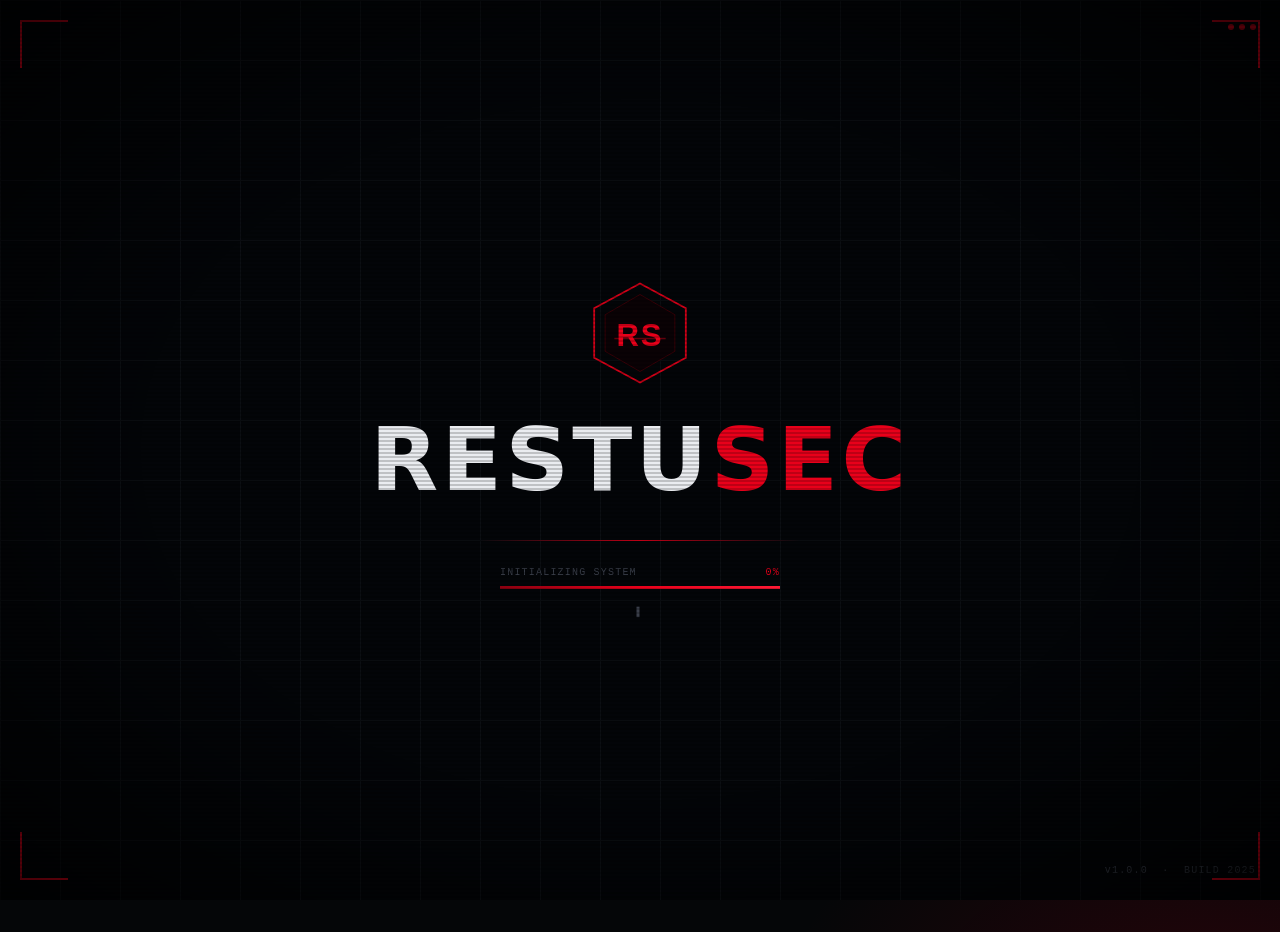
==== commit 04545025: "boot 2 fase (garis cahaya + poing di logo), tema merah-hitam halaman absen, favicon, halaman /portof" ====
--- a/backend/dashboard/absen.html
+++ b/backend/dashboard/absen.html
@@ -4,6 +4,7 @@
 <meta charset="UTF-8">
 <meta name="viewport" content="width=device-width, initial-scale=1.0">
 <title>Absensi &mdash; RestuSec</title>
+<link rel="icon" type="image/png" href="static/img/logo.png">
 <style>
   body {
     font-family: 'Segoe UI', system-ui, -apple-system, sans-serif;
@@ -183,11 +184,6 @@
   #boot .brand::before { color: #FF1A35; clip-path: polygon(0 30%, 100% 30%, 100% 50%, 0 50%); animation: b-g1 4s 2s infinite; }
   #boot .brand::after  { color: #00E5FF; clip-path: polygon(0 60%, 100% 60%, 100% 75%, 0 75%); animation: b-g2 4s 2.1s infinite; }
 
-  #boot .tagline {
-    margin-top: 10px; font-size: 12px; letter-spacing: .32em;
-    text-transform: uppercase; color: #3A3F4A;
-    opacity: 0; animation: b-fade .6s 1.4s forwards;
-  }
   #boot .divider {
     margin-top: 36px; width: min(320px, 80vw); height: 1px;
     background: linear-gradient(90deg, transparent, #E8001A, transparent);
@@ -232,7 +228,6 @@
     #boot .tl { top: 14px; left: 14px; } #boot .tr { top: 14px; right: 14px; }
     #boot .bl { bottom: 14px; left: 14px; } #boot .br { bottom: 14px; right: 14px; }
     #boot .hex-wrap { width: 92px; height: 92px; margin-bottom: 22px; }
-    #boot .tagline { font-size: 11px; letter-spacing: .26em; }
     #boot .signal { top: 16px; right: 16px; }
     #boot .version { bottom: 16px; right: 16px; }
   }
@@ -249,6 +244,48 @@
   @keyframes b-g2 { 0%,95%,100% { opacity: 0; transform: none; } 96% { opacity: .5; transform: translate(4px,0); } 97% { opacity: 0; } 98% { opacity: .4; transform: translate(-2px,1px); } 99% { opacity: 0; } }
 
   @media (prefers-reduced-motion: reduce) { #boot { display: none; } }
+
+  /* ── Boot fase 2: garis lurus vertikal dari ATAS nembus logo sampai bawah ── */
+  #boot .beam {
+    position: absolute; left: 50%; top: 0;
+    width: 1px; height: 0; opacity: 0;
+    background: linear-gradient(180deg, rgba(232,0,26,0) 0%, #FF1A35 35%, #FFF 90%, #E8001A 100%);
+    box-shadow: 0 0 12px rgba(232,0,26,.9);
+    transform: translateX(-50%);
+  }
+  /* percikan poing menempel di tengah logo (pseudo-element hex-wrap) */
+  #boot .hex-wrap::after {
+    content: ""; position: absolute; left: 50%; top: 50%;
+    width: 12px; height: 12px; border-radius: 50%;
+    background: radial-gradient(circle, rgba(255,255,255,.85), rgba(232,0,26,.4) 45%, transparent 70%);
+    transform: translate(-50%, -50%) scale(.2);
+    opacity: 0; pointer-events: none;
+  }
+  #boot.phase2 .beam {
+    z-index: 6; opacity: 1;
+    animation: b-vshoot .55s cubic-bezier(.22,1,.36,1) forwards,
+               b-kedip .8s steps(1,end) .55s forwards,
+               b-fadeout .35s ease 1.05s forwards;
+  }
+  #boot.phase2 .hex-wrap::after { animation: b-poing .7s ease-out .6s forwards; }
+  #boot.phase2 .divider, #boot.phase2 .progress-area,
+  #boot.phase2 .status-log, #boot.phase2 .signal, #boot.phase2 .version {
+    opacity: 0 !important; transition: opacity .35s ease;
+  }
+  /* brand disembunyikan saat cahaya, muncul tuing setelah cahaya hilang */
+  #boot.phase2:not(.showbrand) .brand { opacity: 0 !important; }
+  #boot.phase2.showbrand .brand {
+    animation: b-tuing .55s cubic-bezier(.2,.9,.3,1.4) both;
+  }
+  #boot.phase2 .hex-wrap {
+    animation: b-tuing .55s cubic-bezier(.2,.9,.3,1.4) .15s both;
+    filter: drop-shadow(0 0 24px rgba(232,0,26,.7));
+  }
+  @keyframes b-vshoot { to { height: 105vh; } }
+  @keyframes b-poing  { 0% { opacity: 0; transform: translate(-50%,-50%) scale(.2); } 30% { opacity: .95; } 100% { opacity: 0; transform: translate(-50%,-50%) scale(6); } }
+  @keyframes b-kedip  { 0% { opacity: 1; } 25% { opacity: .15; } 50% { opacity: 1; } 70% { opacity: .25; } 100% { opacity: 1; } }
+  @keyframes b-fadeout{ to { opacity: 0; } }
+  @keyframes b-tuing  { 0% { opacity: 0; transform: scale(.4); } 60% { opacity: 1; transform: scale(1.12); } 100% { opacity: 1; transform: scale(1); } }
 </style>
 <noscript><style>#boot{display:none}</style></noscript>
 </head>
@@ -273,7 +310,6 @@
         </svg>
       </div>
       <div class="brand" data-text="RestuSec">Restu<span class="accent">Sec</span></div>
-      <div class="tagline">Sistem Absensi Digital</div>
       <div class="divider"></div>
       <div class="progress-area">
         <div class="progress-meta">
@@ -288,6 +324,7 @@
       <div class="status-log" id="log">&#9612;</div>
     </div>
     <div class="version">v1.0.0 &nbsp;&middot;&nbsp; BUILD 2025</div>
+    <div class="beam"></div>
   </div>
 
   <div class="card">
@@ -310,7 +347,7 @@
     <div id="result"></div>
   </div>
 
-<script src="static/js/absen.js?v=21"></script>
+<script src="static/js/absen.js?v=25"></script>
 </body>
 </html>
 </body>
